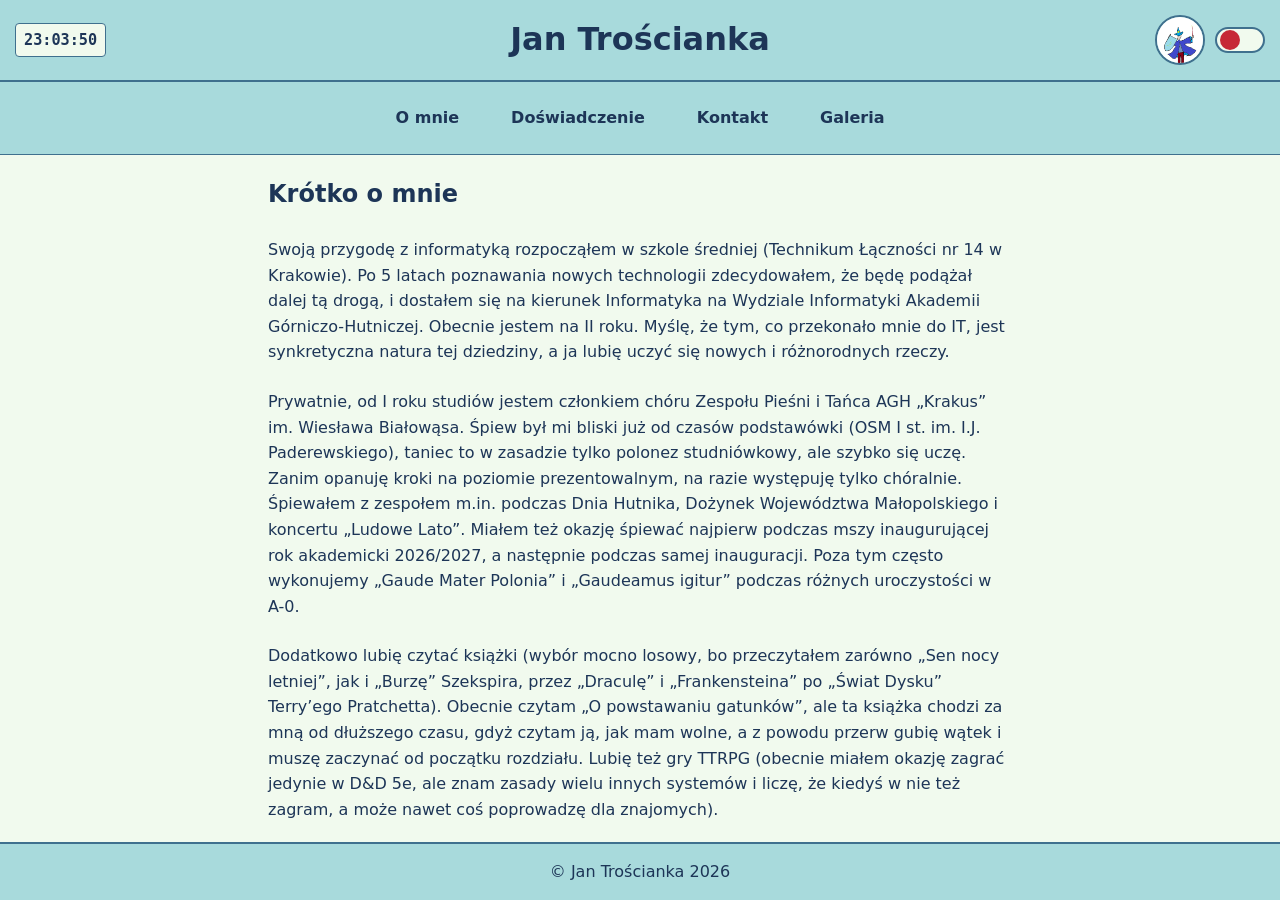
==== index.html @ 6c7ec41d "Projekt 1" ====
<!doctype html>
<html lang="pl">

<head>
  <meta charset="UTF-8" />
  <meta name="viewport" content="width=device-width, initial-scale=1.0" />
  <link rel="stylesheet" href="style.css" />
  <script src="skrypt/motive.js" defer></script>
  <script src="skrypt/watch.js" defer></script>
  <title>O mnie</title>
</head>

<body>
  <header>
    <p id="clock"></p>
    <img id="Logo" src="img/logo.png" alt="Logo" />
    <h1>Jan Trościanka</h1>
    <button type="button" id="toggle"></button>
  </header>
  <nav>
    <a href="index.html">O mnie</a>
    <a href="experience.html">Doświadczenie</a>
    <a href="contact.html">Kontakt</a>
    <a href="gallery.html">Galeria</a>
  </nav>
  <main>
    <article>
      <h2>Krótko o mnie</h2>
      <p> Swoją przygodę z informatyką rozpocząłem w szkole średniej (Technikum Łączności nr 14 w Krakowie). Po 5 latach poznawania nowych technologii zdecydowałem, że będę podążał dalej tą drogą, i dostałem się na kierunek Informatyka na Wydziale Informatyki Akademii Górniczo-Hutniczej. Obecnie jestem na II roku. Myślę, że tym, co przekonało mnie do IT, jest synkretyczna natura tej dziedziny, a ja lubię uczyć się nowych i różnorodnych rzeczy. </p>
      <p> Prywatnie, od I roku studiów jestem członkiem chóru Zespołu Pieśni i Tańca AGH „Krakus” im. Wiesława Białowąsa. Śpiew był mi bliski już od czasów podstawówki (OSM I st. im. I.J. Paderewskiego), taniec to w zasadzie tylko polonez studniówkowy, ale szybko się uczę. Zanim opanuję kroki na poziomie prezentowalnym, na razie występuję tylko chóralnie. Śpiewałem z zespołem m.in. podczas Dnia Hutnika, Dożynek Województwa Małopolskiego i koncertu „Ludowe Lato”. Miałem też okazję śpiewać najpierw podczas mszy inaugurującej rok akademicki 2026/2027, a następnie podczas samej inauguracji. Poza tym często wykonujemy „Gaude Mater Polonia” i „Gaudeamus igitur” podczas różnych uroczystości w A-0. </p>
      <p> Dodatkowo lubię czytać książki (wybór mocno losowy, bo przeczytałem zarówno „Sen nocy letniej”, jak i „Burzę” Szekspira, przez „Draculę” i „Frankensteina” po „Świat Dysku” Terry’ego Pratchetta). Obecnie czytam „O powstawaniu gatunków”, ale ta książka chodzi za mną od dłuższego czasu, gdyż czytam ją, jak mam wolne, a z powodu przerw gubię wątek i muszę zaczynać od początku rozdziału. Lubię też gry TTRPG (obecnie miałem okazję zagrać jedynie w D&D 5e, ale znam zasady wielu innych systemów i liczę, że kiedyś w nie też zagram, a może nawet coś poprowadzę dla znajomych). </p>
    </article>
  </main>
  <footer>
    <p>© Jan Trościanka 2026</p>
  </footer>
</body>

</html>
---- style.css ----
:root {
  --primary-color: #c62836;
  --secondary-color: #3f708e;
  --bg-color: #f1faee;
  --card-bg-color: #a8dadc;
  --text-color: #1d3557;
  --button-text-color: #f1faee;
}
body.dark {
  --primary-color: #c62836;
  --secondary-color: #a8dadc;
  --bg-color: #1d3557;
  --card-bg-color: #3f708e;
  --text-color: #f1faee;
}
* {
  box-sizing: border-box;
  margin: 0;
  padding: 0;
}
body {
  display: flex;
  flex-direction: column;
  min-height: 100vh;
  background-color: var(--bg-color);
  color: var(--text-color);
  font-family:
    system-ui,
    -apple-system,
    "Segoe UI",
    sans-serif;
  font-size: 16px;
  line-height: 1.6;
}
header {
  position: relative;
  padding: 15px;
  display: flex;
  align-items: center;
  justify-content: space-between;
  gap: 10px;
  background-color: var(--card-bg-color);
  border-bottom: 2px solid var(--secondary-color);
}
header #clock {
  margin-right: auto;
  font-family: monospace;
  font-weight: bold;
  font-size: 0.95rem;
  padding: 4px 8px;
  border-radius: 4px;
  background-color: var(--bg-color);
  border: 1px solid var(--secondary-color);
}
header h1 {
  position: absolute;
  left: 50%;
  transform: translateX(-50%);
  margin: 0;
}
header #Logo {
  margin-left: auto;
}
#Logo {
  width: 50px;
  height: 50px;
  border-radius: 50%;
  border: 2px solid var(--secondary-color);
}
nav {
  display: flex;
  justify-content: center;
  gap: 20px;
  padding: 15px;
  background-color: var(--card-bg-color);
  border-bottom: 1px solid var(--secondary-color);
}
nav a {
  color: var(--text-color);
  text-decoration: none;
  font-weight: bold;
  padding: 8px 16px;
  border-radius: 4px;
  transition:
    background-color 0.2s,
    color 0.2s;
}
nav a:hover {
  background-color: var(--secondary-color);
  color: var(--bg-color);
}
main {
  flex: 1;
  padding: 20px;
  display: flex;
  justify-content: center;
}
main article,
main section {
  width: 60%;
  display: flex;
  flex-direction: column;
  gap: 24px;
}
footer {
  padding: 15px;
  display: flex;
  align-items: center;
  justify-content: center;
  background-color: var(--card-bg-color);
  border-top: 2px solid var(--secondary-color);
}
#toggle {
  width: 50px;
  height: 26px;
  border-radius: 20px;
  border: 2px solid var(--secondary-color);
  padding: 3px;
  cursor: pointer;
  background-color: var(--bg-color);
  display: flex;
  align-items: center;
}
#toggle::after {
  content: "";
  display: block;
  width: 20px;
  height: 20px;
  border-radius: 50%;
  transition: transform 0.3s;
  background-color: var(--primary-color);
}
body.dark #toggle::after {
  transform: translateX(20px);
}
table {
  border-collapse: collapse;
  width: 100%;
  background-color: var(--card-bg-color);
}
td,
th {
  padding: 12px 8px;
  border: 1px solid var(--secondary-color);
}
th {
  text-align: left;
  background-color: var(--secondary-color);
  color: var(--bg-color);
}
form {
  display: flex;
  flex-direction: column;
  background-color: var(--card-bg-color);
  padding: 20px;
  border-radius: 8px;
}
label {
  margin-top: 12px;
  margin-bottom: 4px;
}
input,
select,
textarea {
  width: 100%;
  padding: 6px;
  background-color: var(--bg-color);
  color: var(--text-color);
  border: 1px solid var(--secondary-color);
  border-radius: 4px;
}
textarea {
  height: 120px;
  resize: vertical;
}
input[type="submit"] {
  margin-top: 16px;
  padding: 8px;
  background-color: var(--primary-color);
  color: var(--button-text-color);
  font-weight: bold;
  border: none;
  cursor: pointer;
}
.container {
  display: flex;
  flex-wrap: wrap;
  gap: 15px;
  justify-content: center;
  padding: 20px;
}
.container div {
  width: 500px;
  height: 500px;
  position: relative;
  background-color: var(--card-bg-color);
  border: 1px solid var(--secondary-color);
  border-radius: 8px;
  overflow: hidden;
}
.container div img,
.container div video {
  width: 100%;
  position: absolute;
  top: 0;
  left: 0;
}
.container div img {
  height: 100%;
  object-fit: contain;
}
.container div video {
  height: calc(100% - 45px);
  border: none;
  object-fit: contain;
  background-color: #000;
}
.container div p {
  position: absolute;
  bottom: 0;
  left: 0;
  width: 100%;
  margin: 0;
  padding: 10px;
  text-align: center;
  z-index: 10;
  background-color: rgba(0, 0, 0, 0.6);
  color: white;
}
a:focus-visible,
button:focus-visible,
input:focus-visible,
select:focus-visible,
textarea:focus-visible {
  outline: 3px solid var(--secondary-color);
  outline-offset: 3px;
}
.table-wrapper {
  width: 100%;
  max-width: 100%;
  overflow-x: auto;
}
@media (max-width: 768px) {
  header {
    flex-wrap: wrap;
    justify-content: center;
  }
  header h1 {
    position: static;
    transform: none;
    width: 100%;
    text-align: center;
    order: -1;
  }
  header #clock,
  header #Logo {
    margin: 0;
  }
  nav {
    flex-wrap: wrap;
    gap: 10px;
  }
  main article,
  main section {
    width: 95%;
  }
  .container div {
    width: 100%;
    height: 350px;
  }
  table {
    min-width: 760px;
  }
}
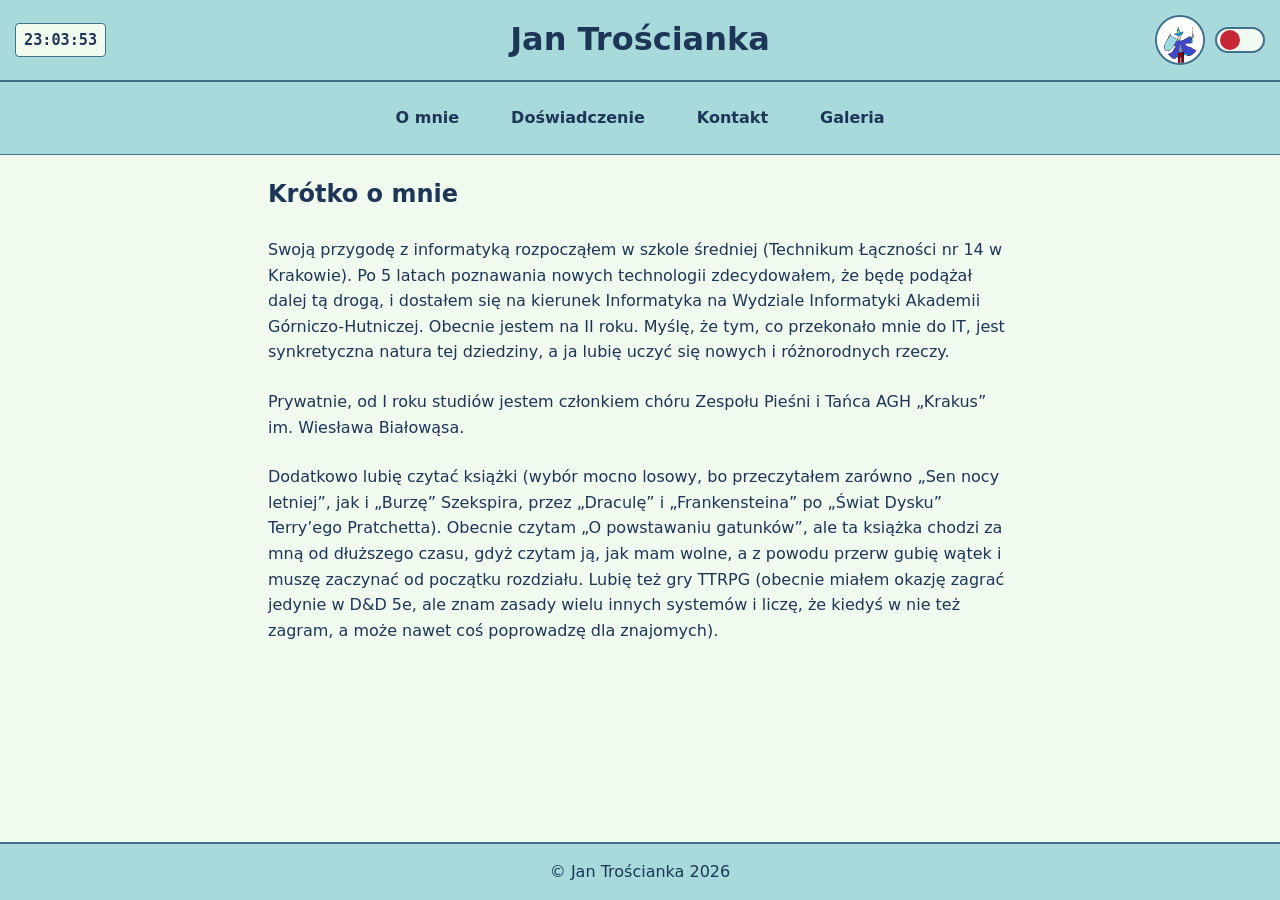
==== commit 95aa91ba: "Aktualizacja index.html" ====
--- a/index.html
+++ b/index.html
@@ -27,7 +27,7 @@
     <article>
       <h2>Krótko o mnie</h2>
       <p> Swoją przygodę z informatyką rozpocząłem w szkole średniej (Technikum Łączności nr 14 w Krakowie). Po 5 latach poznawania nowych technologii zdecydowałem, że będę podążał dalej tą drogą, i dostałem się na kierunek Informatyka na Wydziale Informatyki Akademii Górniczo-Hutniczej. Obecnie jestem na II roku. Myślę, że tym, co przekonało mnie do IT, jest synkretyczna natura tej dziedziny, a ja lubię uczyć się nowych i różnorodnych rzeczy. </p>
-      <p> Prywatnie, od I roku studiów jestem członkiem chóru Zespołu Pieśni i Tańca AGH „Krakus” im. Wiesława Białowąsa. Śpiew był mi bliski już od czasów podstawówki (OSM I st. im. I.J. Paderewskiego), taniec to w zasadzie tylko polonez studniówkowy, ale szybko się uczę. Zanim opanuję kroki na poziomie prezentowalnym, na razie występuję tylko chóralnie. Śpiewałem z zespołem m.in. podczas Dnia Hutnika, Dożynek Województwa Małopolskiego i koncertu „Ludowe Lato”. Miałem też okazję śpiewać najpierw podczas mszy inaugurującej rok akademicki 2026/2027, a następnie podczas samej inauguracji. Poza tym często wykonujemy „Gaude Mater Polonia” i „Gaudeamus igitur” podczas różnych uroczystości w A-0. </p>
+      <p> Prywatnie, od I roku studiów jestem członkiem chóru Zespołu Pieśni i Tańca AGH „Krakus” im. Wiesława Białowąsa.</p>
       <p> Dodatkowo lubię czytać książki (wybór mocno losowy, bo przeczytałem zarówno „Sen nocy letniej”, jak i „Burzę” Szekspira, przez „Draculę” i „Frankensteina” po „Świat Dysku” Terry’ego Pratchetta). Obecnie czytam „O powstawaniu gatunków”, ale ta książka chodzi za mną od dłuższego czasu, gdyż czytam ją, jak mam wolne, a z powodu przerw gubię wątek i muszę zaczynać od początku rozdziału. Lubię też gry TTRPG (obecnie miałem okazję zagrać jedynie w D&D 5e, ale znam zasady wielu innych systemów i liczę, że kiedyś w nie też zagram, a może nawet coś poprowadzę dla znajomych). </p>
     </article>
   </main>
